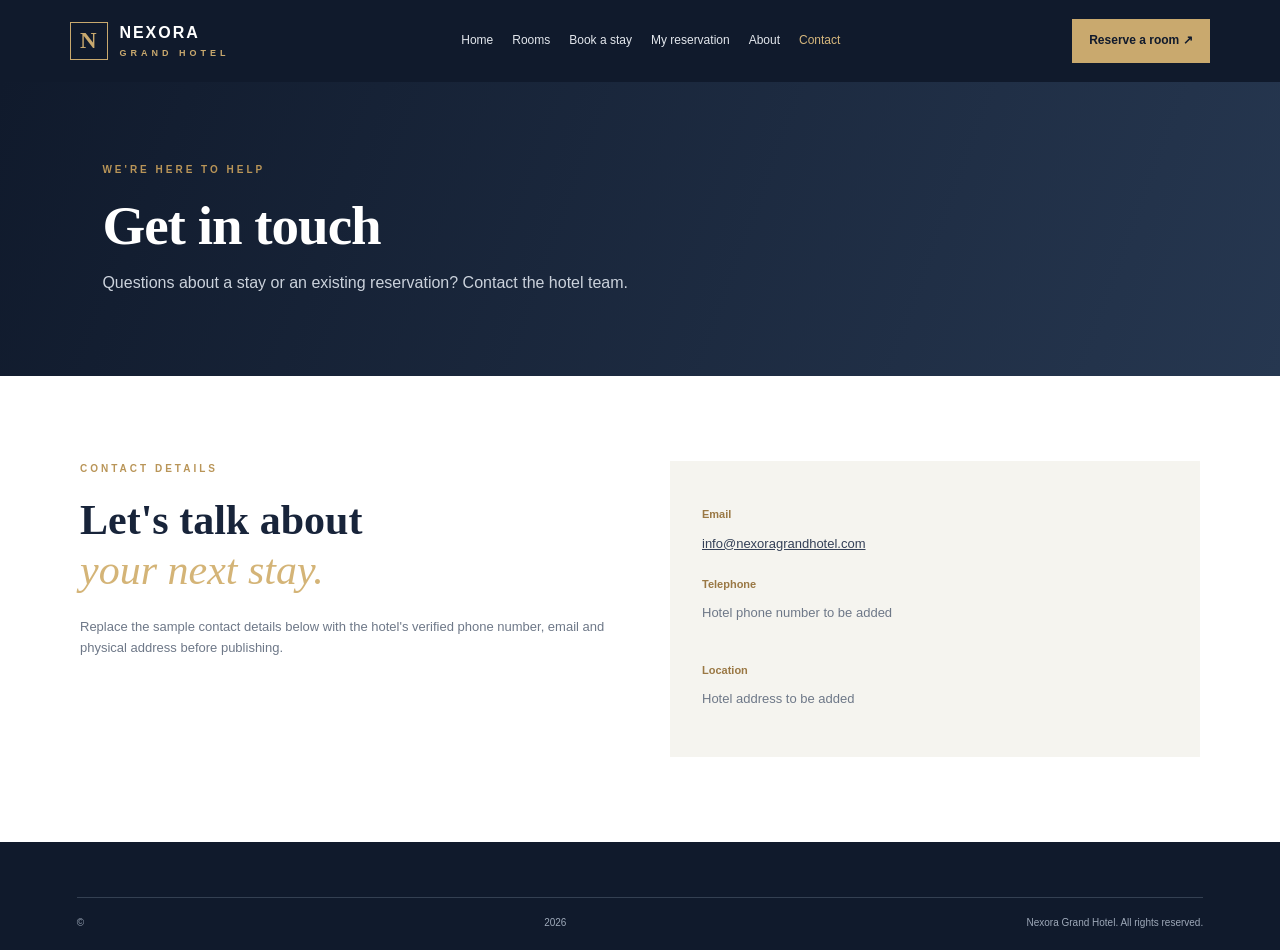
==== contact.html @ df4c26b2 "Add files via upload" ====
<!DOCTYPE html><html lang="en"><head><meta charset="UTF-8"><meta name="viewport" content="width=device-width, initial-scale=1"><title>Contact | Nexora Grand Hotel</title><link rel="stylesheet" href="style.css"><script src="config.js"></script><script defer src="app.js"></script></head><body><header class="site-header"><a class="brand" href="index.html"><span class="brand-mark">N</span><span>NEXORA <small>GRAND HOTEL</small></span></a><nav><a target="_blank" href="index.html">Home</a><a target="_blank" href="rooms.html">Rooms</a><a target="_blank" href="booking.html">Book a stay</a><a target="_blank" href="reservations.html">My reservation</a><a target="_blank" href="about.html">About</a><a class="current" href="contact.html">Contact</a></nav><a class="nav-cta" target="_blank" href="booking.html">Reserve a room ↗</a></header><main><section class="page-hero"><p class="eyebrow">WE'RE HERE TO HELP</p><h1>Get in touch</h1><p>Questions about a stay or an existing reservation? Contact the hotel team.</p></section><section class="section-wrap contact-grid"><div><p class="eyebrow">CONTACT DETAILS</p><h2>Let's talk about<br><em>your next stay.</em></h2><p>Replace the sample contact details below with the hotel's verified phone number, email and physical address before publishing.</p></div><div class="contact-card"><b>Email</b><a href="mailto:info@nexoragrandhotel.com">info@nexoragrandhotel.com</a><b>Telephone</b><p>Hotel phone number to be added</p><b>Location</b><p>Hotel address to be added</p></div></section></main><footer class="footer"><div class="footer-bottom">© <span data-year></span> Nexora Grand Hotel. All rights reserved.</div></footer></body></html>
---- style.css ----
*{box-sizing:border-box;margin:0;padding:0}html{scroll-behavior:smooth}body{font-family:"DM Sans",Arial,sans-serif;color:#263044;background:#fff;line-height:1.65}a{color:inherit}.site-header{min-height:82px;padding:14px 5.5%;display:flex;align-items:center;justify-content:space-between;gap:22px;background:#101a2c;color:#fff;position:relative;z-index:5}.brand{display:flex;align-items:center;gap:11px;text-decoration:none;font-weight:700;letter-spacing:2px;font-size:16px;line-height:1.15;white-space:nowrap}.brand small{display:block;color:#c9a96e;font-size:9px;letter-spacing:4px;margin-top:5px}.brand-mark{width:38px;height:38px;border:1px solid #c9a96e;color:#c9a96e;display:grid;place-items:center;font-family:"Playfair Display",serif;font-size:23px}.site-header nav{display:flex;align-items:center;gap:19px;flex-wrap:wrap}.site-header nav a{font-size:12px;color:#e3e7ed;text-decoration:none}.site-header nav a:hover,.site-header nav a.current{color:#d6b77d}.nav-cta{background:#c9a96e;color:#101a2c;text-decoration:none;padding:12px 17px;font-size:12px;font-weight:700;white-space:nowrap}.hero{min-height:660px;background:url("https://images.unsplash.com/photo-1566073771259-6a8506099945?w=2000") center/cover;position:relative;display:flex;align-items:center;padding:80px 10%;color:white}.hero-shade{position:absolute;inset:0;background:linear-gradient(90deg,rgba(8,17,31,.86),rgba(8,17,31,.25))}.hero-copy{position:relative;max-width:670px}.eyebrow{font-size:10px;letter-spacing:3px;font-weight:700;color:#b99558;margin-bottom:17px}.hero h1,.page-hero h1{font:600 clamp(43px,6vw,76px)/1.1 "Playfair Display",Georgia,serif;letter-spacing:-1px}.hero h1 em,.welcome h2 em,.side-note h2 em,.contact-grid h2 em{color:#d4b477;font-weight:500}.hero-lead{max-width:500px;color:#e1e4e9;margin:23px 0 28px;font-size:15px}.hero-actions{display:flex;gap:13px;flex-wrap:wrap}.btn{display:inline-block;border:0;text-decoration:none;padding:14px 21px;font:700 12px "DM Sans",sans-serif;cursor:pointer;transition:.2s}.btn-gold{background:#c9a96e;color:#101a2c}.btn-gold:hover{background:#e0c58f}.btn-outline{border:1px solid #e6e8ed;color:#fff}.btn-outline:hover{background:#fff;color:#101a2c}.btn-dark{background:#101a2c;color:#fff}.btn-dark:hover{background:#263b5d}.hero-note{margin-top:45px;color:#d8dde5;font-size:11px}.dot{display:inline-block;width:7px;height:7px;border-radius:50%;background:#86c7a0;margin-right:8px}.hero-caption{position:absolute;right:5%;bottom:25px;color:#e5e5e5;font-size:9px;letter-spacing:2px}.hero-caption span{color:#c9a96e}.section-wrap{width:min(1120px,88%);margin:auto}.welcome{padding:105px 0;display:grid;grid-template-columns:1.05fr .95fr;gap:80px;align-items:center}.welcome-photo{min-height:440px;background:url("https://images.unsplash.com/photo-1611892440504-42a792e24d32?w=1100") center/cover}.welcome h2,.section-heading h2,.callout h2,.about-content h2,.contact-grid h2,.side-note h2{font:600 42px/1.2 "Playfair Display",Georgia,serif;color:#18243a;margin-bottom:20px}.welcome-text>p:not(.eyebrow){color:#687184;font-size:14px;margin:0 0 16px}.text-link{font-size:12px;font-weight:700;color:#80633b;text-decoration:none;display:inline-block;margin-top:13px}.text-link span{margin-left:7px}.rooms-preview{background:#f5f5f2;padding:85px 0 100px}.section-heading{display:flex;justify-content:space-between;align-items:end;margin-bottom:35px}.section-heading h2{font-size:38px;margin:0}.room-grid{display:grid;grid-template-columns:repeat(3,1fr);gap:24px}.room-card{background:#fff;box-shadow:0 12px 35px rgba(20,30,45,.06)}.room-card img{width:100%;height:225px;object-fit:cover;display:block}.room-card-body{padding:23px}.room-type{font-size:9px;letter-spacing:2px;color:#a27c42;font-weight:700}.room-card h3{font:600 24px "Playfair Display",serif;margin:8px 0}.room-card p:not(.room-type){font-size:12px;color:#727b89;min-height:58px}.room-bottom{display:flex;justify-content:space-between;align-items:center;gap:10px;margin-top:20px;padding-top:15px;border-top:1px solid #e9e9e5}.room-bottom strong{font-size:15px;color:#17243a}.room-bottom small{font-size:10px;color:#7b8490;font-weight:400}.room-bottom a{font-size:11px;font-weight:700;color:#87683a;text-decoration:none;white-space:nowrap}.callout{text-align:center;padding:85px 20px;background:#eae6dc}.callout h2{font-size:39px;margin-bottom:26px}.footer{background:#101a2c;color:#dce1e9;padding:55px 6% 18px}.footer-main{display:grid;grid-template-columns:1.5fr 1.4fr 1fr 1.3fr;gap:35px;padding-bottom:38px}.brand-light{color:white;align-self:start}.footer-main p,.footer-main a:not(.brand){font-size:11px;color:#c1c9d5}.footer-main>p{padding-top:8px}.footer-main b{display:block;color:#c9a96e;font-size:12px;margin-bottom:13px}.footer-main>div a{display:block;text-decoration:none;margin:7px 0}.footer-bottom{border-top:1px solid #344052;padding-top:17px;display:flex;justify-content:space-between;gap:15px;color:#9da8b8;font-size:10px}.page-hero{padding:80px 8%;background:linear-gradient(110deg,#101a2c,#263750);color:#fff}.page-hero h1{font-size:55px}.page-hero>p:last-child{color:#cbd2dc;margin-top:14px}.room-list{padding:65px 0}.room-row{display:grid;grid-template-columns:1.05fr 1fr;gap:48px;align-items:center;padding:0 0 55px;margin-bottom:55px;border-bottom:1px solid #e8e8e4}.room-row img{width:100%;height:330px;object-fit:cover}.room-row h2{font:600 34px "Playfair Display",serif;color:#17243a;margin-bottom:13px}.room-row p:not(.eyebrow){font-size:13px;color:#697486}.room-row ul{margin:17px 0 0 18px;color:#697486;font-size:12px;columns:2}.room-row .room-bottom{justify-content:space-between}.notice{padding:16px;background:#f7f4ec;color:#766447;font-size:11px}.form-layout{display:grid;grid-template-columns:1.5fr .8fr;gap:65px;padding:65px 0 95px}.form-panel{background:#f7f7f4;padding:35px}.form-grid{display:grid;grid-template-columns:1fr 1fr;gap:20px}.form-grid label,.lookup-form label{display:flex;flex-direction:column;gap:8px;font-size:11px;font-weight:700;color:#394357}.form-grid input,.form-grid select,.lookup-form input{width:100%;padding:13px;border:1px solid #d9dce0;background:#fff;font:13px "DM Sans",sans-serif;color:#263044;outline:none}.form-grid input:focus,.form-grid select:focus,.lookup-form input:focus{border-color:#b99558}.price-preview{margin:23px 0;padding:17px;background:#ece7dc;color:#5c4a2e;font-size:13px;font-weight:700}.submit-btn{width:100%}.submit-btn:disabled{opacity:.6;cursor:wait}.small-print{font-size:10px;color:#788191;margin-top:13px}.side-note{padding:15px 0}.side-note h2{font-size:36px}.side-note>p:not(.eyebrow){font-size:13px;color:#6d7787}.side-note a{color:#8a6a3a}.side-rule{height:1px;background:#e2e2dc;margin:25px 0}.message{margin-top:17px;font-size:12px;line-height:1.7}.message.success{padding:16px;background:#e8f4eb;color:#245d36}.message.error{padding:13px;background:#fbeaea;color:#922f2f}.lookup-wrap{padding:65px 0 110px;min-height:350px}.lookup-form{display:flex;gap:15px;align-items:end;max-width:700px}.lookup-form label{flex:1}.reservation-card{margin-top:25px;max-width:700px;border:1px solid #e5e3dc;padding:28px}.reservation-card h2{font:600 28px "Playfair Display",serif;margin-bottom:20px}.reservation-grid{display:grid;grid-template-columns:1fr 1.5fr;gap:10px;font-size:12px}.reservation-grid span{color:#7a8290}.about-content{padding:75px 0;display:grid;grid-template-columns:1.1fr .9fr;gap:55px;align-items:center}.about-content img{width:100%;height:390px;object-fit:cover}.about-content p:not(.eyebrow),.contact-grid p:not(.eyebrow){font-size:13px;color:#6e7888;margin-bottom:16px}.about-content h2{font-size:38px}.contact-grid{padding:85px 0;display:grid;grid-template-columns:1fr 1fr;gap:60px}.contact-card{background:#f5f4ef;padding:32px;display:flex;flex-direction:column;gap:9px}.contact-card b{font-size:11px;color:#9a7844;margin-top:12px}.contact-card p,.contact-card a{font-size:13px;color:#344057}.contact-card a{word-break:break-word}@media(max-width:1000px){.site-header{flex-wrap:wrap}.site-header nav{order:3;width:100%;justify-content:center}.footer-main{grid-template-columns:1fr 1fr}.welcome{gap:40px}.form-layout{gap:35px}}@media(max-width:700px){.site-header{justify-content:center}.site-header nav{gap:12px}.site-header nav a{font-size:10px}.nav-cta{display:none}.hero{min-height:580px;padding:65px 7%}.welcome,.about-content,.contact-grid,.form-layout,.room-row{grid-template-columns:1fr;gap:28px}.welcome{padding:70px 0}.welcome-photo{min-height:300px}.room-grid{grid-template-columns:1fr}.section-heading{align-items:start;gap:15px;flex-direction:column}.section-heading h2,.callout h2{font-size:32px}.room-row img{height:260px}.form-panel{padding:22px}.form-grid{grid-template-columns:1fr}.lookup-form{align-items:stretch;flex-direction:column}.footer-main{grid-template-columns:1fr}.footer-bottom{flex-direction:column}.page-hero h1{font-size:43px}}
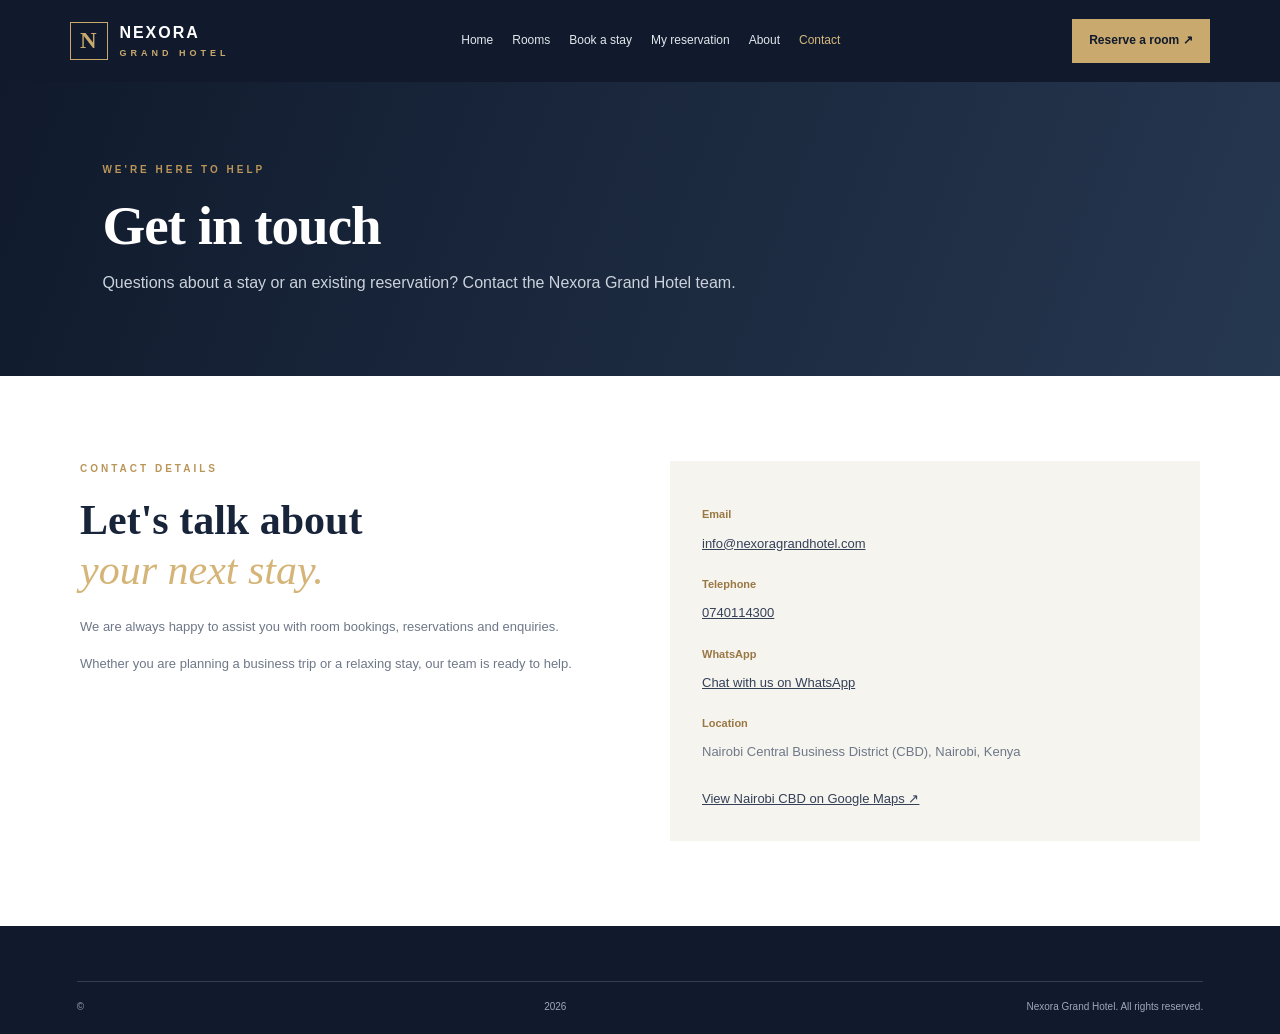
==== commit e559212c: "Enhance contact.html with updated information Updated contact details and improved content for user " ====
--- a/contact.html
+++ b/contact.html
@@ -1 +1,90 @@
-<!DOCTYPE html><html lang="en"><head><meta charset="UTF-8"><meta name="viewport" content="width=device-width, initial-scale=1"><title>Contact | Nexora Grand Hotel</title><link rel="stylesheet" href="style.css"><script src="config.js"></script><script defer src="app.js"></script></head><body><header class="site-header"><a class="brand" href="index.html"><span class="brand-mark">N</span><span>NEXORA <small>GRAND HOTEL</small></span></a><nav><a target="_blank" href="index.html">Home</a><a target="_blank" href="rooms.html">Rooms</a><a target="_blank" href="booking.html">Book a stay</a><a target="_blank" href="reservations.html">My reservation</a><a target="_blank" href="about.html">About</a><a class="current" href="contact.html">Contact</a></nav><a class="nav-cta" target="_blank" href="booking.html">Reserve a room ↗</a></header><main><section class="page-hero"><p class="eyebrow">WE'RE HERE TO HELP</p><h1>Get in touch</h1><p>Questions about a stay or an existing reservation? Contact the hotel team.</p></section><section class="section-wrap contact-grid"><div><p class="eyebrow">CONTACT DETAILS</p><h2>Let's talk about<br><em>your next stay.</em></h2><p>Replace the sample contact details below with the hotel's verified phone number, email and physical address before publishing.</p></div><div class="contact-card"><b>Email</b><a href="mailto:info@nexoragrandhotel.com">info@nexoragrandhotel.com</a><b>Telephone</b><p>Hotel phone number to be added</p><b>Location</b><p>Hotel address to be added</p></div></section></main><footer class="footer"><div class="footer-bottom">© <span data-year></span> Nexora Grand Hotel. All rights reserved.</div></footer></body></html>+
+<!DOCTYPE html>
+<html lang="en">
+<head>
+<meta charset="UTF-8">
+<meta name="viewport" content="width=device-width, initial-scale=1">
+<title>Contact | Nexora Grand Hotel</title>
+<link rel="stylesheet" href="style.css">
+<script src="config.js"></script>
+<script defer src="app.js"></script>
+</head>
+
+<body>
+
+<header class="site-header">
+<a class="brand" href="index.html">
+<span class="brand-mark">N</span>
+<span>NEXORA <small>GRAND HOTEL</small></span>
+</a>
+
+<nav>
+<a href="index.html">Home</a>
+<a href="rooms.html">Rooms</a>
+<a href="booking.html">Book a stay</a>
+<a href="reservations.html">My reservation</a>
+<a href="about.html">About</a>
+<a class="current" href="contact.html">Contact</a>
+</nav>
+
+<a class="nav-cta" href="booking.html">Reserve a room ↗</a>
+</header>
+
+<main>
+
+<section class="page-hero">
+<p class="eyebrow">WE'RE HERE TO HELP</p>
+<h1>Get in touch</h1>
+<p>Questions about a stay or an existing reservation? Contact the Nexora Grand Hotel team.</p>
+</section>
+
+<section class="section-wrap contact-grid">
+
+<div>
+<p class="eyebrow">CONTACT DETAILS</p>
+
+<h2>Let's talk about<br><em>your next stay.</em></h2>
+
+<p>We are always happy to assist you with room bookings, reservations and enquiries.</p>
+
+<p>Whether you are planning a business trip or a relaxing stay, our team is ready to help.</p>
+</div>
+
+<div class="contact-card">
+
+<b>Email</b>
+<a href="mailto:info@nexoragrandhotel.com">
+info@nexoragrandhotel.com
+</a>
+
+<b>Telephone</b>
+<a href="tel:+254740114300">
+0740114300
+</a>
+
+<b>WhatsApp</b>
+<a href="https://wa.me/254740114300" target="_blank" rel="noopener">
+Chat with us on WhatsApp
+</a>
+
+<b>Location</b>
+<p>Nairobi Central Business District (CBD), Nairobi, Kenya</p>
+
+<a href="https://www.google.com/maps/search/?api=1&query=Nairobi+CBD+Kenya"
+target="_blank" rel="noopener">
+View Nairobi CBD on Google Maps ↗
+</a>
+
+</div>
+</section>
+
+</main>
+
+<footer class="footer">
+<div class="footer-bottom">
+© <span data-year></span> Nexora Grand Hotel. All rights reserved.
+</div>
+</footer>
+
+</body>
+</html>
